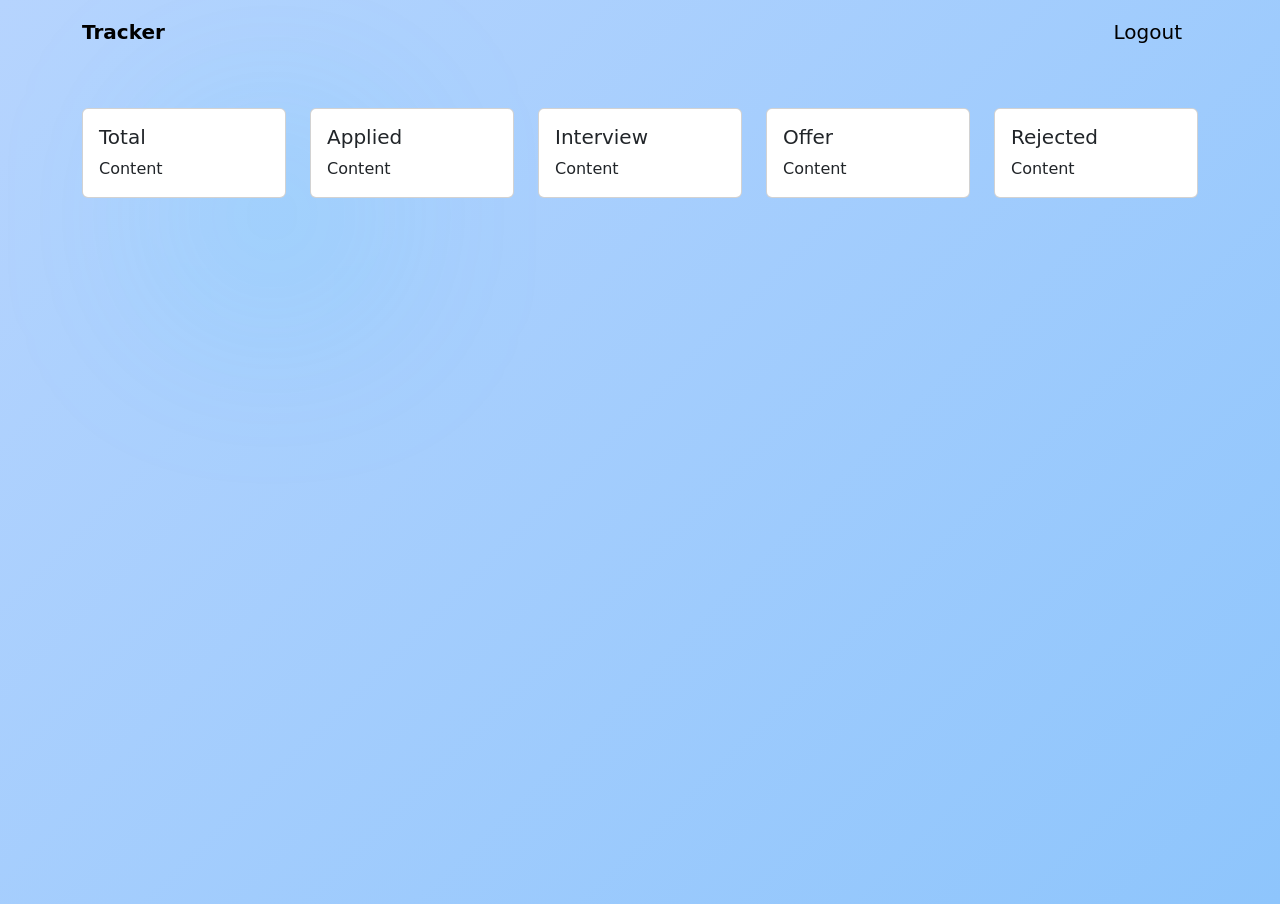
==== src/main/resources/templates/dashboard.html @ 94d70912 "create dashboard.html, setup cards for status." ====
<!DOCTYPE html>
<html lang="en">
<head>
  <meta charset="UTF-8">
  <title>Dashboard</title>

  <link href="https://cdn.jsdelivr.net/npm/bootstrap@5.3.2/dist/css/bootstrap.min.css" rel="stylesheet">
  <link rel="stylesheet" href="styles.css">
</head>
<body>
<div class="glow-circle"></div>
  <nav class="navbar navbar-expand-lg navbar-light bg-transparent mx-3 mt-1 mb-3">
    <div class="container">
      <a class="navbar-brand fw-bold" href="dashboard.html">Tracker</a>
      <div >
        <a class="navbar-brand " href="#">Logout</a>
      </div>
    </div>

  </nav>
  <div class="container mt-5">
    <div class="row row-cols-1 row-cols-sm-2 row-cols-md-3 row-cols-xl-5 g-4">
      <!-- Repeat .col div 5+ times -->
      <div class="col">
        <div class="card h-100">
          <div class="card-body">
            <h5 class="card-title">Total</h5>
            <p class="card-text">Content</p>
          </div>
        </div>
      </div>
      <div class="col">
        <div class="card h-100">
          <div class="card-body">
            <h5 class="card-title">Applied</h5>
            <p class="card-text">Content</p>
          </div>
        </div>
      </div>
      <div class="col">
        <div class="card h-100">
          <div class="card-body">
            <h5 class="card-title">Interview</h5>
            <p class="card-text">Content</p>
          </div>
        </div>
      </div>
      <div class="col">
        <div class="card h-100">
          <div class="card-body">
            <h5 class="card-title">Offer</h5>
            <p class="card-text">Content</p>
          </div>
        </div>
      </div>
      <div class="col">
        <div class="card h-100">
          <div class="card-body">
            <h5 class="card-title">Rejected</h5>
            <p class="card-text">Content</p>
          </div>
        </div>
      </div>
    </div>
  </div>

</body>
</html>
---- src/main/resources/templates/styles.css ----
body{
    min-height: 100vh;
    margin: 0;
    background: linear-gradient(
        -45deg,
        #4f8cff,
        #6ea8fe,
        #8ec5fc,
        #b6d4fe
    );
    Background-size: 300% 300%;
    animation: gradientMove 12s ease infinite;
}
@keyframes gradientMove {
            0% { background-position: 0% 50%; }
            50% { background-position: 100% 50%; }
            100% { background-position: 0% 50%; }
            }
.glass-card{
    background: rgba(255,255,255,0.85);
    backdrop-filter: blur(12px);
    border-radius: 12px;
    color: #212529;
    padding: 30px;
    border: 1px solid rgba(255,255,255,0.2);
}
.form-label {
    color: #212529;
}
.glow-circle{
    position: absolute;
    width: 160px;
    height: 160px;
    background: rgba(13, 202, 240, 0.25);
    border-radius: 50%;
    filter: blur(100px);
    top: 15%;
    left: 15%;
}
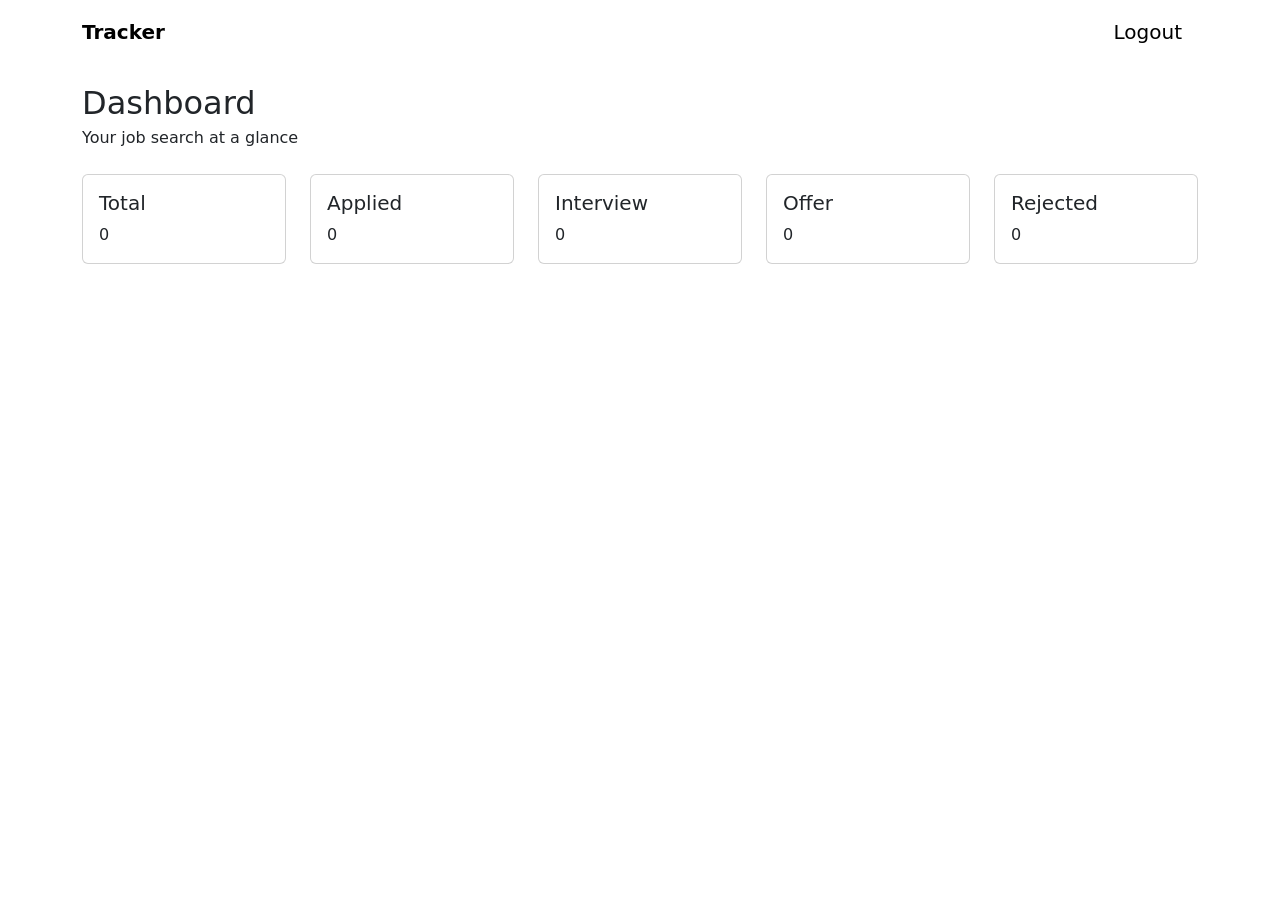
==== commit 20c64be8: "Merge branch 'master' of https://github.com/Syafiq-learning/Job-Tracker-App" ====
--- a/src/main/resources/templates/dashboard.html
+++ b/src/main/resources/templates/dashboard.html
@@ -1,63 +1,66 @@
-<!DOCTYPE html>
+﻿<!DOCTYPE html>
 <html lang="en">
 <head>
   <meta charset="UTF-8">
   <title>Dashboard</title>
 
   <link href="https://cdn.jsdelivr.net/npm/bootstrap@5.3.2/dist/css/bootstrap.min.css" rel="stylesheet">
-  <link rel="stylesheet" href="styles.css">
+  <link rel="stylesheet" href="/styles.css">
 </head>
 <body>
 <div class="glow-circle"></div>
+<div class="glow-circle alt"></div>
   <nav class="navbar navbar-expand-lg navbar-light bg-transparent mx-3 mt-1 mb-3">
     <div class="container">
-      <a class="navbar-brand fw-bold" href="dashboard.html">Tracker</a>
+      <a class="navbar-brand fw-bold" href="/index">Tracker</a>
       <div >
-        <a class="navbar-brand " href="#">Logout</a>
+        <a class="navbar-brand" href="/login">Logout</a>
       </div>
     </div>
 
   </nav>
-  <div class="container mt-5">
+  <div class="container mt-4">
+    <h2 class="page-title mb-1">Dashboard</h2>
+    <p class="page-subtitle mb-4">Your job search at a glance</p>
     <div class="row row-cols-1 row-cols-sm-2 row-cols-md-3 row-cols-xl-5 g-4">
       <!-- Repeat .col div 5+ times -->
       <div class="col">
-        <div class="card h-100">
+        <div class="card h-100 stat-card stat-total">
           <div class="card-body">
             <h5 class="card-title">Total</h5>
-            <p class="card-text">Content</p>
+            <p class="card-text">0</p>
           </div>
         </div>
       </div>
       <div class="col">
-        <div class="card h-100">
+        <div class="card h-100 stat-card stat-applied">
           <div class="card-body">
             <h5 class="card-title">Applied</h5>
-            <p class="card-text">Content</p>
+            <p class="card-text">0</p>
           </div>
         </div>
       </div>
       <div class="col">
-        <div class="card h-100">
+        <div class="card h-100 stat-card stat-interview">
           <div class="card-body">
             <h5 class="card-title">Interview</h5>
-            <p class="card-text">Content</p>
+            <p class="card-text">0</p>
           </div>
         </div>
       </div>
       <div class="col">
-        <div class="card h-100">
+        <div class="card h-100 stat-card stat-offer">
           <div class="card-body">
             <h5 class="card-title">Offer</h5>
-            <p class="card-text">Content</p>
+            <p class="card-text">0</p>
           </div>
         </div>
       </div>
       <div class="col">
-        <div class="card h-100">
+        <div class="card h-100 stat-card stat-rejected">
           <div class="card-body">
             <h5 class="card-title">Rejected</h5>
-            <p class="card-text">Content</p>
+            <p class="card-text">0</p>
           </div>
         </div>
       </div>
@@ -65,4 +68,7 @@
   </div>
 
 </body>
-</html>+</html>
+
+
+
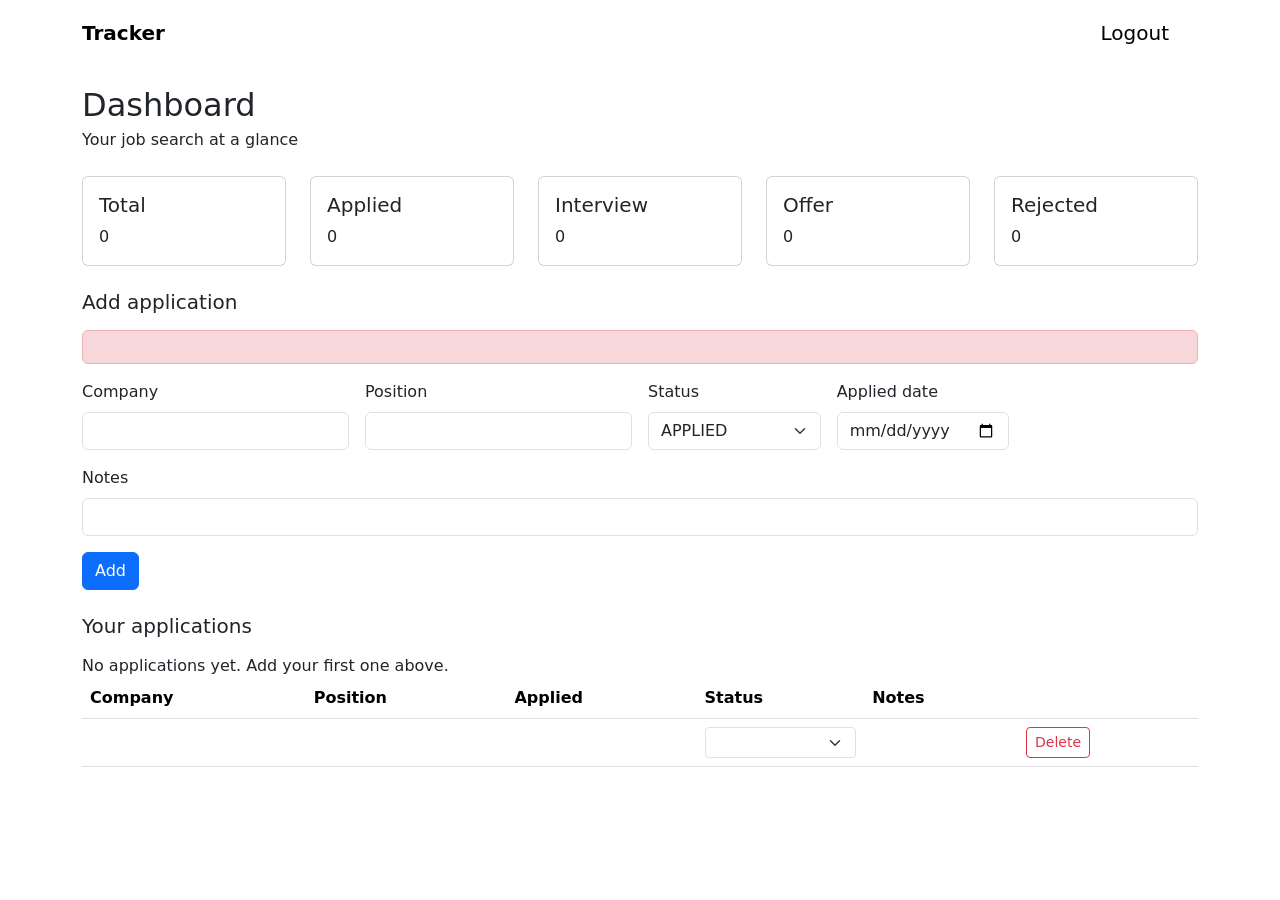
==== commit abd7cb96: "Add login, registration, per-user job CRUD and live dashboard Co-authored-by: Copilot <223556219+Cop" ====
--- a/src/main/resources/templates/dashboard.html
+++ b/src/main/resources/templates/dashboard.html
@@ -1,5 +1,5 @@
-﻿<!DOCTYPE html>
-<html lang="en">
+<!DOCTYPE html>
+<html lang="en" xmlns:th="http://www.thymeleaf.org">
 <head>
   <meta charset="UTF-8">
   <title>Dashboard</title>
@@ -12,23 +12,23 @@
 <div class="glow-circle alt"></div>
   <nav class="navbar navbar-expand-lg navbar-light bg-transparent mx-3 mt-1 mb-3">
     <div class="container">
-      <a class="navbar-brand fw-bold" href="/index">Tracker</a>
-      <div >
-        <a class="navbar-brand" href="/login">Logout</a>
-      </div>
+      <a class="navbar-brand fw-bold" href="/">Tracker</a>
+      <form th:action="@{/logout}" method="post" class="m-0">
+        <button type="submit" class="btn btn-link navbar-brand">Logout</button>
+      </form>
     </div>
+  </nav>
 
-  </nav>
-  <div class="container mt-4">
+  <div class="container mt-4 mb-5">
     <h2 class="page-title mb-1">Dashboard</h2>
     <p class="page-subtitle mb-4">Your job search at a glance</p>
+
     <div class="row row-cols-1 row-cols-sm-2 row-cols-md-3 row-cols-xl-5 g-4">
-      <!-- Repeat .col div 5+ times -->
       <div class="col">
         <div class="card h-100 stat-card stat-total">
           <div class="card-body">
             <h5 class="card-title">Total</h5>
-            <p class="card-text">0</p>
+            <p class="card-text" th:text="${total}">0</p>
           </div>
         </div>
       </div>
@@ -36,7 +36,7 @@
         <div class="card h-100 stat-card stat-applied">
           <div class="card-body">
             <h5 class="card-title">Applied</h5>
-            <p class="card-text">0</p>
+            <p class="card-text" th:text="${applied}">0</p>
           </div>
         </div>
       </div>
@@ -44,7 +44,7 @@
         <div class="card h-100 stat-card stat-interview">
           <div class="card-body">
             <h5 class="card-title">Interview</h5>
-            <p class="card-text">0</p>
+            <p class="card-text" th:text="${interview}">0</p>
           </div>
         </div>
       </div>
@@ -52,7 +52,7 @@
         <div class="card h-100 stat-card stat-offer">
           <div class="card-body">
             <h5 class="card-title">Offer</h5>
-            <p class="card-text">0</p>
+            <p class="card-text" th:text="${offer}">0</p>
           </div>
         </div>
       </div>
@@ -60,15 +60,85 @@
         <div class="card h-100 stat-card stat-rejected">
           <div class="card-body">
             <h5 class="card-title">Rejected</h5>
-            <p class="card-text">0</p>
+            <p class="card-text" th:text="${rejected}">0</p>
           </div>
         </div>
+      </div>
+    </div>
+
+    <div class="glass-card mt-4">
+      <h5 class="mb-3">Add application</h5>
+      <div th:if="${error}" class="alert alert-danger" th:text="${error}"></div>
+      <form th:action="@{/applications}" method="post" class="row g-3">
+        <div class="col-md-3">
+          <label class="form-label">Company</label>
+          <input type="text" name="companyName" class="form-control" required>
+        </div>
+        <div class="col-md-3">
+          <label class="form-label">Position</label>
+          <input type="text" name="position" class="form-control" required>
+        </div>
+        <div class="col-md-2">
+          <label class="form-label">Status</label>
+          <select name="status" class="form-select">
+            <option th:each="s : ${statuses}" th:value="${s}" th:text="${s}">APPLIED</option>
+          </select>
+        </div>
+        <div class="col-md-2">
+          <label class="form-label">Applied date</label>
+          <input type="date" name="appliedDate" class="form-control" th:value="${today}" required>
+        </div>
+        <div class="col-md-12">
+          <label class="form-label">Notes</label>
+          <input type="text" name="notes" class="form-control">
+        </div>
+        <div class="col-12">
+          <button type="submit" class="btn btn-primary">Add</button>
+        </div>
+      </form>
+    </div>
+
+    <div class="glass-card mt-4">
+      <h5 class="mb-3">Your applications</h5>
+      <p th:if="${#lists.isEmpty(apps)}" class="mb-0">No applications yet. Add your first one above.</p>
+      <div th:unless="${#lists.isEmpty(apps)}" class="table-responsive">
+        <table class="table align-middle">
+          <thead>
+            <tr>
+              <th>Company</th>
+              <th>Position</th>
+              <th>Applied</th>
+              <th>Status</th>
+              <th>Notes</th>
+              <th></th>
+            </tr>
+          </thead>
+          <tbody>
+            <tr th:each="app : ${apps}">
+              <td th:text="${app.companyName}"></td>
+              <td th:text="${app.position}"></td>
+              <td th:text="${app.appliedDate}"></td>
+              <td>
+                <form th:action="@{/applications/{id}/status(id=${app.id})}" method="post" class="d-flex gap-2">
+                  <select name="status" class="form-select form-select-sm" onchange="this.form.submit()">
+                    <option th:each="s : ${statuses}" th:value="${s}" th:text="${s}"
+                            th:selected="${s == app.status}"></option>
+                  </select>
+                </form>
+              </td>
+              <td th:text="${app.notes}"></td>
+              <td>
+                <form th:action="@{/applications/{id}/delete(id=${app.id})}" method="post"
+                      onsubmit="return confirm('Delete this application?');">
+                  <button type="submit" class="btn btn-sm btn-outline-danger">Delete</button>
+                </form>
+              </td>
+            </tr>
+          </tbody>
+        </table>
       </div>
     </div>
   </div>
 
 </body>
 </html>
-
-
-
